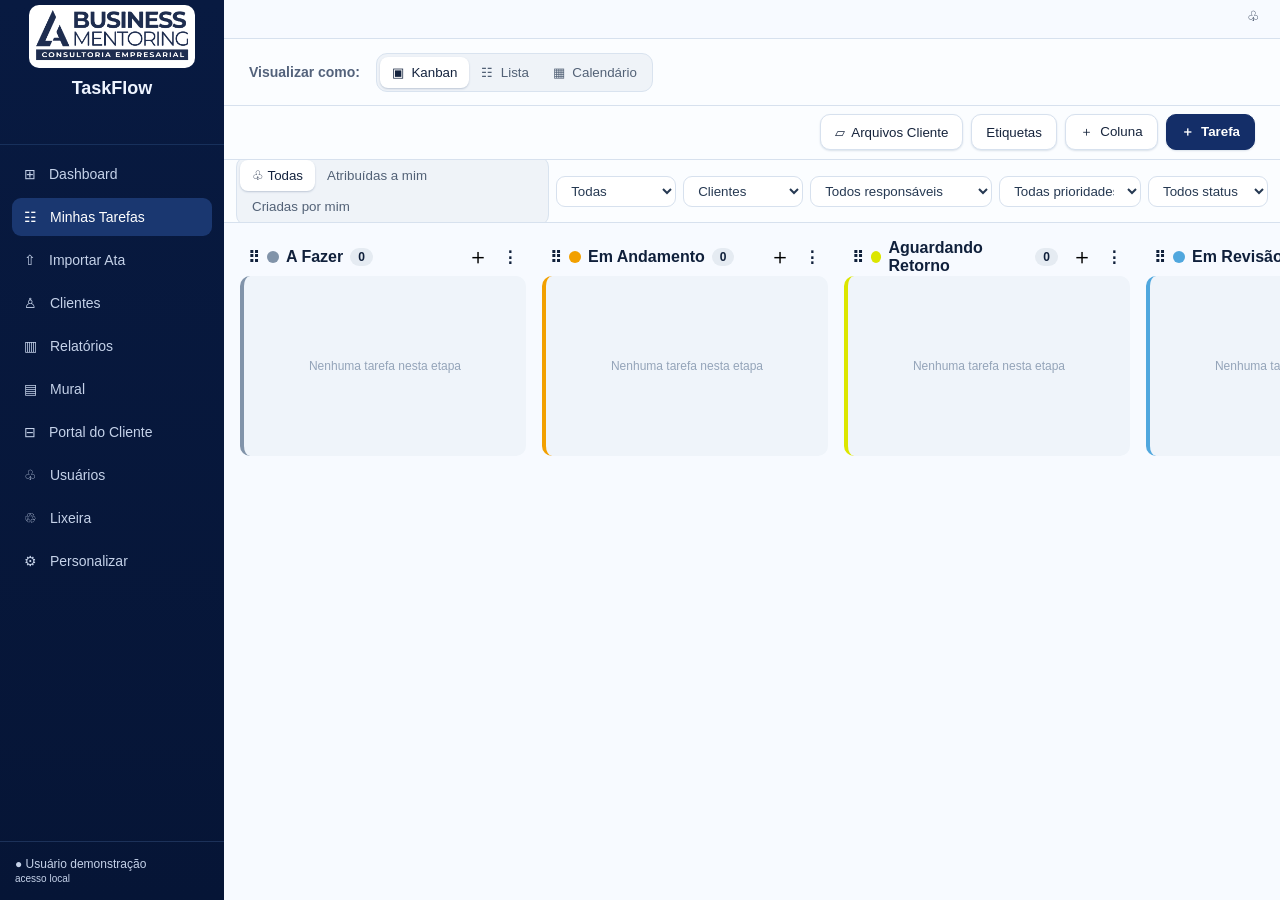
==== index.html @ 110129e3 "feat: add standalone TaskFlow tasks demo" ====
<!doctype html><html lang="pt-BR"><head><meta charset="utf-8"><meta name="viewport" content="width=device-width,initial-scale=1"><title>TaskFlow — Minhas Tarefas</title><style>
*{box-sizing:border-box}body{margin:0;font:14px Inter,Arial,sans-serif;background:#f7faff;color:#10203b;overflow:hidden}.app{height:100vh;display:flex}.side{width:224px;flex:0 0 224px;background:linear-gradient(#081a41,#061536);color:#c5d2e9;display:flex;flex-direction:column}.brand{height:145px;text-align:center;padding:5px 29px;border-bottom:1px solid #17305b}.brand div{height:63px;background:#fff;border-radius:10px;display:grid;place-items:center;overflow:hidden}.brand img{max-width:100%;max-height:60px}.brand b{display:block;color:#eef4ff;font-size:18px;margin-top:10px}.nav{display:grid;gap:5px;padding:10px 12px}.nav a{height:38px;padding:0 12px;border-radius:9px;display:flex;align-items:center;gap:13px;cursor:pointer}.nav a.active,.nav a:hover{color:#fff;background:#1a3770}.profile{margin-top:auto;padding:15px;border-top:1px solid #1c3159;font-size:12px}.top{height:39px;border-bottom:1px solid #d7e1ee;text-align:right;padding:8px 20px}.view{height:67px;padding:14px 25px;display:flex;align-items:center;gap:16px;border-bottom:1px solid #d7e1ee;background:#fbfdff;color:#53627b;font-weight:600}.tabs{padding:3px;border:1px solid #d9e3ef;background:#eff3f8;border-radius:11px}.tab{border:0;border-radius:8px;background:transparent;padding:8px 12px;color:#526176;cursor:pointer;font:14px inherit}.tab.active{background:#fff;color:#14233e;box-shadow:0 1px 2px #bdc7d6}.actions{height:54px;padding:8px 25px;display:flex;justify-content:flex-end;gap:8px;border-bottom:1px solid #d7e1ee;background:#fbfdff}.btn{height:36px;border:1px solid #d7e1ee;background:#fff;border-radius:10px;padding:0 14px;color:#16243c;cursor:pointer;font:14px inherit;box-shadow:0 1px 2px #d9e1ea}.primary{background:#142e68;color:white;border-color:#142e68;font-weight:700}.filters{height:63px;padding:8px 12px;display:flex;gap:7px;align-items:center;border-bottom:1px solid #d7e1ee;background:#fbfdff;overflow:auto}.filter{height:31px;min-width:120px;border:1px solid #d7e1ee;background:#fff;border-radius:9px;padding:0 10px;color:#263952}.wide{min-width:182px}.board{padding:15px 16px;overflow:auto;flex:1}.cols{display:flex;gap:16px;min-width:max-content}.col{width:286px}.head{height:38px;display:flex;gap:7px;align-items:center;padding:0 8px;font-size:16px;font-weight:750}.dot{height:12px;width:12px;border-radius:50%}.count{font-size:12px;background:#e5ebf2;border-radius:99px;padding:2px 8px}.plus{margin-left:auto;border:0;background:none;font-size:22px;cursor:pointer}.drop{min-height:180px;padding:9px;border-left:4px solid var(--c);background:#eff4fa;border-radius:10px;display:flex;flex-direction:column;gap:9px}.empty{margin:auto;color:#94a4b9;font-size:12px}.card{background:#fff;border:1px solid #d7e1ec;border-radius:9px;padding:10px;box-shadow:0 1px 3px #bdc8d833;cursor:grab}.tag{font-size:10px;font-weight:bold;background:#173c84;color:#fff;padding:4px 7px;border-radius:4px}.card h4{margin:10px 0 7px;line-height:1.35}.card p{margin:0;color:#596982;line-height:1.4}.foot{border-top:1px solid #e7edf4;margin-top:9px;padding-top:8px;color:#63738b;font-size:11px}.panel{display:none;overflow:auto;flex:1;padding:22px 25px}.panel.show{display:block}.emptybox{height:350px;border:1px solid #dbe5f0;border-radius:11px;background:#fff;display:grid;place-items:center;text-align:center;color:#687891}.listhead{display:grid;grid-template-columns:42px 1fr 150px 160px 135px 120px;background:#edf3f9;border:1px solid #dbe5f0;padding:12px;font-size:12px;font-weight:bold;color:#55657e}.calhead{display:flex;gap:8px;align-items:center;margin-bottom:14px}.calhead h2{text-transform:capitalize;font-size:16px}.grid{display:grid;grid-template-columns:repeat(7,minmax(110px,1fr));background:#fff;border:1px solid #dbe5f0;border-radius:10px;overflow:hidden}.week,.day{border-right:1px solid #dbe5f0;padding:9px}.week{font-size:11px;text-align:center;background:#f1f5fa;font-weight:bold;color:#65748b}.day{height:110px;border-top:1px solid #dbe5f0;font-size:12px;color:#586981}.event{display:block;max-width:100%;overflow:hidden;text-overflow:ellipsis;white-space:nowrap;border:0;background:#dce9fb;color:#17418a;border-radius:4px;margin-top:5px;padding:3px 5px;font-size:10px;cursor:pointer}.back{display:none;position:fixed;inset:0;background:#07132988;align-items:center;justify-content:center}.back.show{display:flex}.modal{width:min(760px,calc(100vw - 28px));background:#f9fbff;border-radius:14px;padding:24px;box-shadow:0 22px 60px #0005}.close{float:right;border:0;background:none;font-size:22px;cursor:pointer}.form{display:grid;grid-template-columns:repeat(3,1fr);gap:15px}.field{display:grid;gap:6px}.full{grid-column:1/-1}.field label{font-weight:bold;font-size:13px}.field input,.field select,.field textarea{border:1px solid #d6e1ed;border-radius:9px;background:#fff;padding:10px;font:14px inherit}.field textarea{height:100px}.formactions{text-align:right;margin-top:20px}.formactions button{margin-left:8px}@media(max-width:800px){.side{width:64px;flex-basis:64px}.brand{padding:16px 10px;height:105px}.brand div{height:35px}.brand b,.nav span,.profile{display:none}.nav{padding:10px}.nav a{justify-content:center;padding:0}.view,.actions{padding-left:14px}.filters{flex-wrap:nowrap}.form{grid-template-columns:1fr 1fr}}
</style></head><body><div class="app"><aside class="side"><div class="brand"><div><img src="taskflow-logo.png" alt="Business Mentoring"></div><b>TaskFlow</b></div><nav class="nav"><a>⊞ <span>Dashboard</span></a><a class="active">☷ <span>Minhas Tarefas</span></a><a>⇧ <span>Importar Ata</span></a><a>♙ <span>Clientes</span></a><a>▥ <span>Relatórios</span></a><a>▤ <span>Mural</span></a><a>⊟ <span>Portal do Cliente</span></a><a>♧ <span>Usuários</span></a><a>♲ <span>Lixeira</span></a><a>⚙ <span>Personalizar</span></a></nav><div class="profile">● Usuário demonstração<br><small>acesso local</small></div></aside><main style="min-width:0;flex:1;display:flex;flex-direction:column"><div class="top">♧</div><div class="view"><span>Visualizar como:</span><div class="tabs"><button class="tab active" data-v="kanban">▣ &nbsp;Kanban</button><button class="tab" data-v="lista">☷ &nbsp;Lista</button><button class="tab" data-v="cal">▦ &nbsp;Calendário</button></div></div><div class="actions"><button class="btn">▱ &nbsp;Arquivos Cliente</button><button class="btn">Etiquetas</button><button class="btn">＋ &nbsp;Coluna</button><button class="btn primary" id="new">＋ &nbsp;Tarefa</button></div><div class="filters"><div class="tabs"><button class="tab active">♧ Todas</button><button class="tab">Atribuídas a mim</button><button class="tab">Criadas por mim</button></div><select class="filter"><option>Todas</option><option>Vence hoje</option><option>Em atraso</option></select><select class="filter"><option>Clientes</option></select><select class="filter wide"><option>Todos responsáveis</option></select><select class="filter"><option>Todas prioridades</option></select><select class="filter"><option>Todos status</option></select></div><section class="board" id="kanban"><div class="cols" id="cols"></div></section><section class="panel" id="lista"><div class="listhead"><span>☐</span><span>TAREFA</span><span>RESPONSÁVEL</span><span>CLIENTE</span><span>PRAZO</span><span>STATUS</span></div><div class="emptybox" id="listempty">Nenhuma tarefa encontrada</div><div id="rows"></div></section><section class="panel" id="cal"><div class="calhead"><button class="btn" id="prev">‹</button><button class="btn" id="next">›</button><button class="btn" id="today">Hoje</button><h2 id="month"></h2></div><div class="grid" id="grid"></div></section></main></div><div class="back" id="back"><form class="modal" id="form"><button type="button" class="close" id="close">×</button><h2>Nova tarefa</h2><div class="form"><div class="field full"><label>Título *</label><input id="title" required placeholder="O que precisa ser feito?"></div><div class="field"><label>Prioridade</label><select id="priority"><option>Média</option><option>Baixa</option><option>Alta</option><option>Urgente</option></select></div><div class="field"><label>Status</label><select id="status"></select></div><div class="field"><label>Cliente</label><select><option>Nenhum</option></select></div><div class="field"><label>Responsável</label><select><option>Usuário demonstração</option></select></div><div class="field"><label>Prazo</label><input id="due" type="date"></div><div class="field full"><label>Descrição</label><textarea id="desc" placeholder="Descreva a tarefa..."></textarea></div><div class="field full"><label>Subtarefas</label><input id="subs" placeholder="Uma subtarefa por linha (opcional)"></div></div><div class="formactions"><button type="button" class="btn" id="cancel">Cancelar</button><button class="btn primary">Salvar</button></div></form></div><script>
const cols=[['todo','A Fazer','#8193a9'],['doing','Em Andamento','#f2a000'],['waiting','Aguardando Retorno','#dce600'],['review','Em Revisão','#50a7de'],['follow','Acompanhamento','#c994ce'],['done','Concluídas','#54c58a']],$=s=>document.querySelector(s);let tasks=[],drag,month=new Date;function render(){let root=$('#cols');root.innerHTML=cols.map(c=>{let x=tasks.filter(t=>t.col==c[0]);return `<div class="col"><div class="head">⠿ <i class="dot" style="background:${c[2]}"></i>${c[1]} <b class="count">${x.length}</b><button class="plus" data-add="${c[0]}">＋</button>⋮</div><div class="drop" style="--c:${c[2]}" data-drop="${c[0]}">${x.length?x.map(card).join(''):'<span class="empty">Nenhuma tarefa nesta etapa</span>'}</div></div>`}).join('');document.querySelectorAll('.card').forEach(e=>{e.draggable=true;e.ondragstart=()=>drag=e.dataset.id;e.ondblclick=()=>edit(e.dataset.id)});document.querySelectorAll('.drop').forEach(e=>{e.ondragover=x=>x.preventDefault();e.ondrop=x=>{let t=tasks.find(q=>q.id==drag);t.col=e.dataset.drop;render()}});document.querySelectorAll('[data-add]').forEach(e=>e.onclick=()=>open(e.dataset.add));list();calendar()}function card(t){return `<article class="card" data-id="${t.id}"><span class="tag">${t.priority.toUpperCase()}</span><h4>${t.title}</h4>${t.desc?'<p>'+t.desc+'</p>':''}${t.subs.length?'<p>☷ Subtarefas: '+t.subs.length+'</p>':''}<div class="foot">◷ ${t.due?new Date(t.due+'T12:00').toLocaleDateString('pt-BR'):'Sem prazo'} &nbsp; ◉ US</div></article>`}function open(col='todo'){window.editing=null;$('#title').value=$('#desc').value=$('#due').value=$('#subs').value='';$('#priority').value='Média';$('#status').innerHTML=cols.map(c=>`<option value="${c[0]}" ${c[0]==col?'selected':''}>${c[1]}</option>`).join('');$('#back').classList.add('show');$('#title').focus()}function edit(id){let t=tasks.find(x=>x.id==id);window.editing=id;$('#title').value=t.title;$('#desc').value=t.desc;$('#due').value=t.due;$('#subs').value=t.subs.join('\n');$('#priority').value=t.priority;$('#status').innerHTML=cols.map(c=>`<option value="${c[0]}" ${c[0]==t.col?'selected':''}>${c[1]}</option>`).join('');$('#back').classList.add('show')}function list(){let r=$('#rows');r.innerHTML=tasks.map(t=>`<div class="listhead" style="font-weight:400;background:#fff;border-top:0"><span>☐</span><span>${t.title}</span><span>Usuário demonstração</span><span>Nenhum</span><span>${t.due||'Sem prazo'}</span><span>${cols.find(c=>c[0]==t.col)[1]}</span></div>`).join('');$('#listempty').style.display=tasks.length?'none':'grid'}function calendar(){let ds=['SEG','TER','QUA','QUI','SEX','SÁB','DOM'],y=month.getFullYear(),m=month.getMonth(),offset=(new Date(y,m,1).getDay()+6)%7,last=new Date(y,m+1,0).getDate();$('#month').textContent=month.toLocaleDateString('pt-BR',{month:'long',year:'numeric'});$('#grid').innerHTML=ds.map(x=>'<div class="week">'+x+'</div>').join('')+Array(offset).fill('<div class="day"></div>').join('')+Array.from({length:last},(_,i)=>{let d=i+1,key=`${y}-${String(m+1).padStart(2,'0')}-${String(d).padStart(2,'0')}`;return '<div class="day"><b>'+d+'</b>'+tasks.filter(t=>t.due==key).map(t=>'<button class="event">'+t.title+'</button>').join('')+'</div>'}).join('')}$('#new').onclick=()=>open();$('#close').onclick=$('#cancel').onclick=()=>$('#back').classList.remove('show');$('#form').onsubmit=e=>{e.preventDefault();let t={id:window.editing||Date.now(),title:$('#title').value,desc:$('#desc').value,due:$('#due').value,priority:$('#priority').value,col:$('#status').value,subs:$('#subs').value.split('\n').filter(Boolean)};tasks=window.editing?tasks.map(x=>x.id==t.id?t:x):[...tasks,t];$('#back').classList.remove('show');render()};document.querySelectorAll('[data-v]').forEach(b=>b.onclick=()=>{document.querySelectorAll('[data-v]').forEach(x=>x.classList.remove('active'));b.classList.add('active');['kanban','lista','cal'].forEach(x=>$('#'+x).classList.toggle('show',x==b.dataset.v));$('#kanban').classList.toggle('hidden',b.dataset.v!='kanban')});$('#prev').onclick=()=>{month.setMonth(month.getMonth()-1);calendar()};$('#next').onclick=()=>{month.setMonth(month.getMonth()+1);calendar()};$('#today').onclick=()=>{month=new Date;calendar()};render();
</script></body></html>
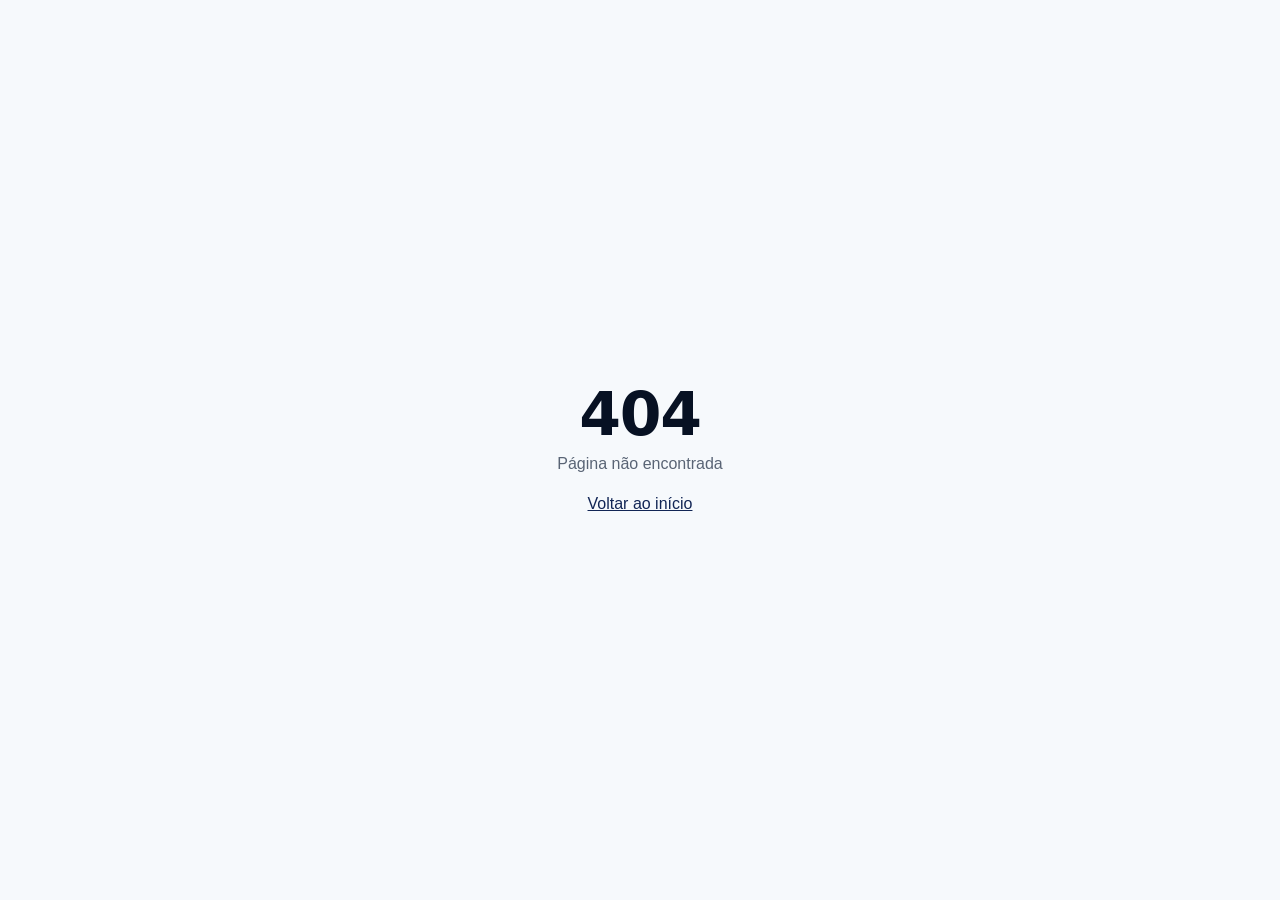
==== commit 5730a313: "fix: publish faithful TaskFlow task screen to Pages" ====
--- a/index.html
+++ b/index.html
@@ -1,5 +1,13 @@
-<!doctype html><html lang="pt-BR"><head><meta charset="utf-8"><meta name="viewport" content="width=device-width,initial-scale=1"><title>TaskFlow — Minhas Tarefas</title><style>
-*{box-sizing:border-box}body{margin:0;font:14px Inter,Arial,sans-serif;background:#f7faff;color:#10203b;overflow:hidden}.app{height:100vh;display:flex}.side{width:224px;flex:0 0 224px;background:linear-gradient(#081a41,#061536);color:#c5d2e9;display:flex;flex-direction:column}.brand{height:145px;text-align:center;padding:5px 29px;border-bottom:1px solid #17305b}.brand div{height:63px;background:#fff;border-radius:10px;display:grid;place-items:center;overflow:hidden}.brand img{max-width:100%;max-height:60px}.brand b{display:block;color:#eef4ff;font-size:18px;margin-top:10px}.nav{display:grid;gap:5px;padding:10px 12px}.nav a{height:38px;padding:0 12px;border-radius:9px;display:flex;align-items:center;gap:13px;cursor:pointer}.nav a.active,.nav a:hover{color:#fff;background:#1a3770}.profile{margin-top:auto;padding:15px;border-top:1px solid #1c3159;font-size:12px}.top{height:39px;border-bottom:1px solid #d7e1ee;text-align:right;padding:8px 20px}.view{height:67px;padding:14px 25px;display:flex;align-items:center;gap:16px;border-bottom:1px solid #d7e1ee;background:#fbfdff;color:#53627b;font-weight:600}.tabs{padding:3px;border:1px solid #d9e3ef;background:#eff3f8;border-radius:11px}.tab{border:0;border-radius:8px;background:transparent;padding:8px 12px;color:#526176;cursor:pointer;font:14px inherit}.tab.active{background:#fff;color:#14233e;box-shadow:0 1px 2px #bdc7d6}.actions{height:54px;padding:8px 25px;display:flex;justify-content:flex-end;gap:8px;border-bottom:1px solid #d7e1ee;background:#fbfdff}.btn{height:36px;border:1px solid #d7e1ee;background:#fff;border-radius:10px;padding:0 14px;color:#16243c;cursor:pointer;font:14px inherit;box-shadow:0 1px 2px #d9e1ea}.primary{background:#142e68;color:white;border-color:#142e68;font-weight:700}.filters{height:63px;padding:8px 12px;display:flex;gap:7px;align-items:center;border-bottom:1px solid #d7e1ee;background:#fbfdff;overflow:auto}.filter{height:31px;min-width:120px;border:1px solid #d7e1ee;background:#fff;border-radius:9px;padding:0 10px;color:#263952}.wide{min-width:182px}.board{padding:15px 16px;overflow:auto;flex:1}.cols{display:flex;gap:16px;min-width:max-content}.col{width:286px}.head{height:38px;display:flex;gap:7px;align-items:center;padding:0 8px;font-size:16px;font-weight:750}.dot{height:12px;width:12px;border-radius:50%}.count{font-size:12px;background:#e5ebf2;border-radius:99px;padding:2px 8px}.plus{margin-left:auto;border:0;background:none;font-size:22px;cursor:pointer}.drop{min-height:180px;padding:9px;border-left:4px solid var(--c);background:#eff4fa;border-radius:10px;display:flex;flex-direction:column;gap:9px}.empty{margin:auto;color:#94a4b9;font-size:12px}.card{background:#fff;border:1px solid #d7e1ec;border-radius:9px;padding:10px;box-shadow:0 1px 3px #bdc8d833;cursor:grab}.tag{font-size:10px;font-weight:bold;background:#173c84;color:#fff;padding:4px 7px;border-radius:4px}.card h4{margin:10px 0 7px;line-height:1.35}.card p{margin:0;color:#596982;line-height:1.4}.foot{border-top:1px solid #e7edf4;margin-top:9px;padding-top:8px;color:#63738b;font-size:11px}.panel{display:none;overflow:auto;flex:1;padding:22px 25px}.panel.show{display:block}.emptybox{height:350px;border:1px solid #dbe5f0;border-radius:11px;background:#fff;display:grid;place-items:center;text-align:center;color:#687891}.listhead{display:grid;grid-template-columns:42px 1fr 150px 160px 135px 120px;background:#edf3f9;border:1px solid #dbe5f0;padding:12px;font-size:12px;font-weight:bold;color:#55657e}.calhead{display:flex;gap:8px;align-items:center;margin-bottom:14px}.calhead h2{text-transform:capitalize;font-size:16px}.grid{display:grid;grid-template-columns:repeat(7,minmax(110px,1fr));background:#fff;border:1px solid #dbe5f0;border-radius:10px;overflow:hidden}.week,.day{border-right:1px solid #dbe5f0;padding:9px}.week{font-size:11px;text-align:center;background:#f1f5fa;font-weight:bold;color:#65748b}.day{height:110px;border-top:1px solid #dbe5f0;font-size:12px;color:#586981}.event{display:block;max-width:100%;overflow:hidden;text-overflow:ellipsis;white-space:nowrap;border:0;background:#dce9fb;color:#17418a;border-radius:4px;margin-top:5px;padding:3px 5px;font-size:10px;cursor:pointer}.back{display:none;position:fixed;inset:0;background:#07132988;align-items:center;justify-content:center}.back.show{display:flex}.modal{width:min(760px,calc(100vw - 28px));background:#f9fbff;border-radius:14px;padding:24px;box-shadow:0 22px 60px #0005}.close{float:right;border:0;background:none;font-size:22px;cursor:pointer}.form{display:grid;grid-template-columns:repeat(3,1fr);gap:15px}.field{display:grid;gap:6px}.full{grid-column:1/-1}.field label{font-weight:bold;font-size:13px}.field input,.field select,.field textarea{border:1px solid #d6e1ed;border-radius:9px;background:#fff;padding:10px;font:14px inherit}.field textarea{height:100px}.formactions{text-align:right;margin-top:20px}.formactions button{margin-left:8px}@media(max-width:800px){.side{width:64px;flex-basis:64px}.brand{padding:16px 10px;height:105px}.brand div{height:35px}.brand b,.nav span,.profile{display:none}.nav{padding:10px}.nav a{justify-content:center;padding:0}.view,.actions{padding-left:14px}.filters{flex-wrap:nowrap}.form{grid-template-columns:1fr 1fr}}
-</style></head><body><div class="app"><aside class="side"><div class="brand"><div><img src="taskflow-logo.png" alt="Business Mentoring"></div><b>TaskFlow</b></div><nav class="nav"><a>⊞ <span>Dashboard</span></a><a class="active">☷ <span>Minhas Tarefas</span></a><a>⇧ <span>Importar Ata</span></a><a>♙ <span>Clientes</span></a><a>▥ <span>Relatórios</span></a><a>▤ <span>Mural</span></a><a>⊟ <span>Portal do Cliente</span></a><a>♧ <span>Usuários</span></a><a>♲ <span>Lixeira</span></a><a>⚙ <span>Personalizar</span></a></nav><div class="profile">● Usuário demonstração<br><small>acesso local</small></div></aside><main style="min-width:0;flex:1;display:flex;flex-direction:column"><div class="top">♧</div><div class="view"><span>Visualizar como:</span><div class="tabs"><button class="tab active" data-v="kanban">▣ &nbsp;Kanban</button><button class="tab" data-v="lista">☷ &nbsp;Lista</button><button class="tab" data-v="cal">▦ &nbsp;Calendário</button></div></div><div class="actions"><button class="btn">▱ &nbsp;Arquivos Cliente</button><button class="btn">Etiquetas</button><button class="btn">＋ &nbsp;Coluna</button><button class="btn primary" id="new">＋ &nbsp;Tarefa</button></div><div class="filters"><div class="tabs"><button class="tab active">♧ Todas</button><button class="tab">Atribuídas a mim</button><button class="tab">Criadas por mim</button></div><select class="filter"><option>Todas</option><option>Vence hoje</option><option>Em atraso</option></select><select class="filter"><option>Clientes</option></select><select class="filter wide"><option>Todos responsáveis</option></select><select class="filter"><option>Todas prioridades</option></select><select class="filter"><option>Todos status</option></select></div><section class="board" id="kanban"><div class="cols" id="cols"></div></section><section class="panel" id="lista"><div class="listhead"><span>☐</span><span>TAREFA</span><span>RESPONSÁVEL</span><span>CLIENTE</span><span>PRAZO</span><span>STATUS</span></div><div class="emptybox" id="listempty">Nenhuma tarefa encontrada</div><div id="rows"></div></section><section class="panel" id="cal"><div class="calhead"><button class="btn" id="prev">‹</button><button class="btn" id="next">›</button><button class="btn" id="today">Hoje</button><h2 id="month"></h2></div><div class="grid" id="grid"></div></section></main></div><div class="back" id="back"><form class="modal" id="form"><button type="button" class="close" id="close">×</button><h2>Nova tarefa</h2><div class="form"><div class="field full"><label>Título *</label><input id="title" required placeholder="O que precisa ser feito?"></div><div class="field"><label>Prioridade</label><select id="priority"><option>Média</option><option>Baixa</option><option>Alta</option><option>Urgente</option></select></div><div class="field"><label>Status</label><select id="status"></select></div><div class="field"><label>Cliente</label><select><option>Nenhum</option></select></div><div class="field"><label>Responsável</label><select><option>Usuário demonstração</option></select></div><div class="field"><label>Prazo</label><input id="due" type="date"></div><div class="field full"><label>Descrição</label><textarea id="desc" placeholder="Descreva a tarefa..."></textarea></div><div class="field full"><label>Subtarefas</label><input id="subs" placeholder="Uma subtarefa por linha (opcional)"></div></div><div class="formactions"><button type="button" class="btn" id="cancel">Cancelar</button><button class="btn primary">Salvar</button></div></form></div><script>
-const cols=[['todo','A Fazer','#8193a9'],['doing','Em Andamento','#f2a000'],['waiting','Aguardando Retorno','#dce600'],['review','Em Revisão','#50a7de'],['follow','Acompanhamento','#c994ce'],['done','Concluídas','#54c58a']],$=s=>document.querySelector(s);let tasks=[],drag,month=new Date;function render(){let root=$('#cols');root.innerHTML=cols.map(c=>{let x=tasks.filter(t=>t.col==c[0]);return `<div class="col"><div class="head">⠿ <i class="dot" style="background:${c[2]}"></i>${c[1]} <b class="count">${x.length}</b><button class="plus" data-add="${c[0]}">＋</button>⋮</div><div class="drop" style="--c:${c[2]}" data-drop="${c[0]}">${x.length?x.map(card).join(''):'<span class="empty">Nenhuma tarefa nesta etapa</span>'}</div></div>`}).join('');document.querySelectorAll('.card').forEach(e=>{e.draggable=true;e.ondragstart=()=>drag=e.dataset.id;e.ondblclick=()=>edit(e.dataset.id)});document.querySelectorAll('.drop').forEach(e=>{e.ondragover=x=>x.preventDefault();e.ondrop=x=>{let t=tasks.find(q=>q.id==drag);t.col=e.dataset.drop;render()}});document.querySelectorAll('[data-add]').forEach(e=>e.onclick=()=>open(e.dataset.add));list();calendar()}function card(t){return `<article class="card" data-id="${t.id}"><span class="tag">${t.priority.toUpperCase()}</span><h4>${t.title}</h4>${t.desc?'<p>'+t.desc+'</p>':''}${t.subs.length?'<p>☷ Subtarefas: '+t.subs.length+'</p>':''}<div class="foot">◷ ${t.due?new Date(t.due+'T12:00').toLocaleDateString('pt-BR'):'Sem prazo'} &nbsp; ◉ US</div></article>`}function open(col='todo'){window.editing=null;$('#title').value=$('#desc').value=$('#due').value=$('#subs').value='';$('#priority').value='Média';$('#status').innerHTML=cols.map(c=>`<option value="${c[0]}" ${c[0]==col?'selected':''}>${c[1]}</option>`).join('');$('#back').classList.add('show');$('#title').focus()}function edit(id){let t=tasks.find(x=>x.id==id);window.editing=id;$('#title').value=t.title;$('#desc').value=t.desc;$('#due').value=t.due;$('#subs').value=t.subs.join('\n');$('#priority').value=t.priority;$('#status').innerHTML=cols.map(c=>`<option value="${c[0]}" ${c[0]==t.col?'selected':''}>${c[1]}</option>`).join('');$('#back').classList.add('show')}function list(){let r=$('#rows');r.innerHTML=tasks.map(t=>`<div class="listhead" style="font-weight:400;background:#fff;border-top:0"><span>☐</span><span>${t.title}</span><span>Usuário demonstração</span><span>Nenhum</span><span>${t.due||'Sem prazo'}</span><span>${cols.find(c=>c[0]==t.col)[1]}</span></div>`).join('');$('#listempty').style.display=tasks.length?'none':'grid'}function calendar(){let ds=['SEG','TER','QUA','QUI','SEX','SÁB','DOM'],y=month.getFullYear(),m=month.getMonth(),offset=(new Date(y,m,1).getDay()+6)%7,last=new Date(y,m+1,0).getDate();$('#month').textContent=month.toLocaleDateString('pt-BR',{month:'long',year:'numeric'});$('#grid').innerHTML=ds.map(x=>'<div class="week">'+x+'</div>').join('')+Array(offset).fill('<div class="day"></div>').join('')+Array.from({length:last},(_,i)=>{let d=i+1,key=`${y}-${String(m+1).padStart(2,'0')}-${String(d).padStart(2,'0')}`;return '<div class="day"><b>'+d+'</b>'+tasks.filter(t=>t.due==key).map(t=>'<button class="event">'+t.title+'</button>').join('')+'</div>'}).join('')}$('#new').onclick=()=>open();$('#close').onclick=$('#cancel').onclick=()=>$('#back').classList.remove('show');$('#form').onsubmit=e=>{e.preventDefault();let t={id:window.editing||Date.now(),title:$('#title').value,desc:$('#desc').value,due:$('#due').value,priority:$('#priority').value,col:$('#status').value,subs:$('#subs').value.split('\n').filter(Boolean)};tasks=window.editing?tasks.map(x=>x.id==t.id?t:x):[...tasks,t];$('#back').classList.remove('show');render()};document.querySelectorAll('[data-v]').forEach(b=>b.onclick=()=>{document.querySelectorAll('[data-v]').forEach(x=>x.classList.remove('active'));b.classList.add('active');['kanban','lista','cal'].forEach(x=>$('#'+x).classList.toggle('show',x==b.dataset.v));$('#kanban').classList.toggle('hidden',b.dataset.v!='kanban')});$('#prev').onclick=()=>{month.setMonth(month.getMonth()-1);calendar()};$('#next').onclick=()=>{month.setMonth(month.getMonth()+1);calendar()};$('#today').onclick=()=>{month=new Date;calendar()};render();
-</script></body></html>
+<!doctype html>
+<html lang="pt-BR">
+  <head>
+    <meta charset="UTF-8" />
+    <meta name="viewport" content="width=device-width, initial-scale=1.0" />
+    <title>TaskFlow - Gestao de Tarefas</title>
+    <meta name="description" content="Gerenciador de tarefas moderno com Kanban, Lista e Calendario." />
+    <script defer src="./assets/index.pages-WDSUv9aU.js"></script>
+  </head>
+  <body>
+    <div id="root"></div>
+  </body>
+</html>
